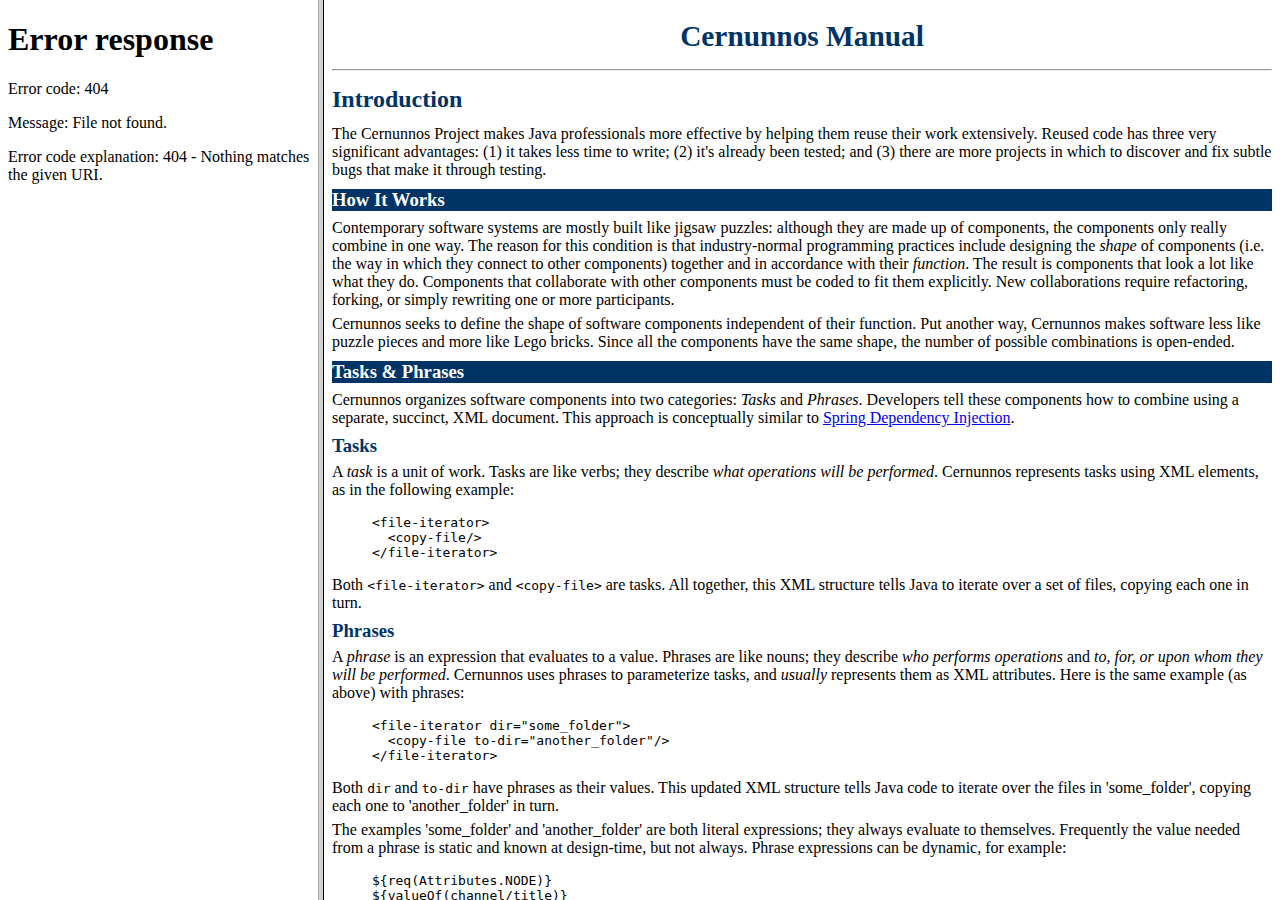
==== cernunnos-cmd-tool/src/main/resources/media/grammardoc/index.html @ c77efb2b "Refactoring Maven build to put the parent pom at the top level of the project and remove barriers fo" ====
<!--
   Copyright 2007 Andrew Wills

   Licensed under the Apache License, Version 2.0 (the "License");
   you may not use this file except in compliance with the License.
   You may obtain a copy of the License at

       http://www.apache.org/licenses/LICENSE-2.0

   Unless required by applicable law or agreed to in writing, software
   distributed under the License is distributed on an "AS IS" BASIS,
   WITHOUT WARRANTIES OR CONDITIONS OF ANY KIND, either express or implied.
   See the License for the specific language governing permissions and
   limitations under the License.
-->

<html>

<head>
<title>Cernunnos Manual</title>
<link rel="stylesheet" type="text/css" href="styles.css"/>
</head>

<frameset cols="25%,75%">
<frame src="table-of-contents.html" name="navFrame">
<frame src="introduction.html" name="mainFrame">
</frameset>
<noframes>
<H2>Cernunnos Task &amp; Phrase Reference</H2>

</noframes>

</html>
---- cernunnos-cmd-tool/src/main/resources/media/grammardoc/styles.css ----
/*
 * Copyright 2007 Andrew Wills
 *
 * Licensed under the Apache License, Version 2.0 (the "License");
 * you may not use this file except in compliance with the License.
 * You may obtain a copy of the License at
 *
 *     http://www.apache.org/licenses/LICENSE-2.0
 *
 * Unless required by applicable law or agreed to in writing, software
 * distributed under the License is distributed on an "AS IS" BASIS,
 * WITHOUT WARRANTIES OR CONDITIONS OF ANY KIND, either express or implied.
 * See the License for the specific language governing permissions and
 * limitations under the License.
 */

h1 {
  color:  #003366;
  font-size:  22pt;
  margin-top:  20px;
  margin-bottom:  16px;
}

h2 {
  color:  #003366;
  font-size:  18pt;
  margin-top:  15px;
  margin-bottom:  12px;
}

h3 {
  color:  #FFFFFF;
  background-color:  #003366;
  font-size:  14pt;
  margin-top:  10px;
  margin-bottom:  8px;
}

h4 {
  color:  #003366;
  font-size:  14pt;
  margin-top:  8px;
  margin-bottom:  6px;
}

p {
  margin-top:  6px;
  margin-bottom:  6px;
}

table {
  background-color:  #003366;
  margin-top:  6px;
  margin-bottom:  6px;
}

th {
  color:  #003366;
  background-color:  #CCCCFF;
}

td {
  background-color:  #FFFFFF;
}

pre {
  margin-top:  0px;
  margin-bottom:  0px;
}

xmp {
  margin-top:  0px;
  margin-bottom:  0px;
}
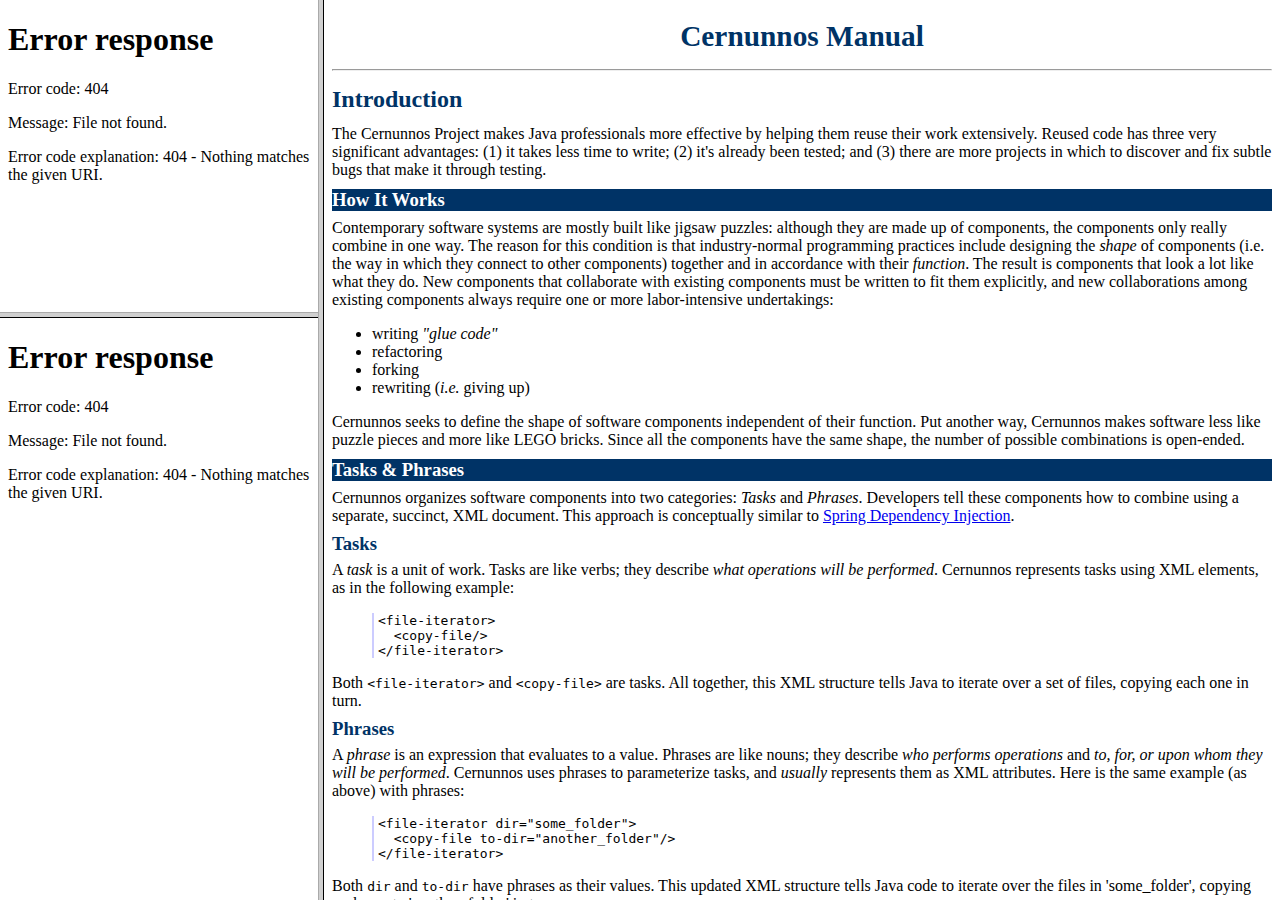
==== commit c931a10b: "Issue #75:  Show multiple grammars in the manual -- WARNING:  preliminary file moves, this rev won't" ====
--- a/cernunnos-cmd-tool/src/main/resources/media/grammardoc/index.html
+++ b/cernunnos-cmd-tool/src/main/resources/media/grammardoc/index.html
@@ -18,16 +18,19 @@
 
 <head>
 <title>Cernunnos Manual</title>
-<link rel="stylesheet" type="text/css" href="styles.css"/>
+<link rel="stylesheet" type="text/css" href="structural.css"/>
+<link rel="stylesheet" type="text/css" href="classes.css"/>
 </head>
 
 <frameset cols="25%,75%">
-<frame src="table-of-contents.html" name="navFrame">
-<frame src="introduction.html" name="mainFrame">
+    <frameset rows="35%,65%">
+        <frame src="contents.html" name="navFrameTop"/>
+        <frame src="reference-showdeprecated.html" name="navFrameBottom"/>
+    </frameset>
+    <frame src="introduction.html" name="mainFrame"/>
+    <noframes>
+        <H2>Cernunnos Task &amp; Phrase Reference</H2>
+    </noframes>
 </frameset>
-<noframes>
-<H2>Cernunnos Task &amp; Phrase Reference</H2>
-
-</noframes>
 
 </html>--- a/cernunnos-cmd-tool/src/main/resources/media/grammardoc/structural.css
+++ b/cernunnos-cmd-tool/src/main/resources/media/grammardoc/structural.css
@@ -0,0 +1,79 @@
+/*
+ * Copyright 2007 Andrew Wills
+ *
+ * Licensed under the Apache License, Version 2.0 (the "License");
+ * you may not use this file except in compliance with the License.
+ * You may obtain a copy of the License at
+ *
+ *     http://www.apache.org/licenses/LICENSE-2.0
+ *
+ * Unless required by applicable law or agreed to in writing, software
+ * distributed under the License is distributed on an "AS IS" BASIS,
+ * WITHOUT WARRANTIES OR CONDITIONS OF ANY KIND, either express or implied.
+ * See the License for the specific language governing permissions and
+ * limitations under the License.
+ */
+
+h1 {
+  color:  #036;
+  font-size:  22pt;
+  margin-top:  20px;
+  margin-bottom:  16px;
+}
+
+h2 {
+  color:  #036;
+  font-size:  18pt;
+  margin-top:  15px;
+  margin-bottom:  12px;
+}
+
+h3 {
+  color:  #FFFFFF;
+  background-color:  #036;
+  font-size:  14pt;
+  margin-top:  10px;
+  margin-bottom:  8px;
+}
+
+h4 {
+  color:  #036;
+  font-size:  14pt;
+  margin-top:  8px;
+  margin-bottom:  6px;
+}
+
+p {
+  margin-top:  6px;
+  margin-bottom:  6px;
+}
+
+blockquote {
+  border-left:  2px solid #CCF;
+  padding-left:  4px;
+}
+
+table {
+  background-color:  #036;
+  margin-top:  6px;
+  margin-bottom:  6px;
+}
+
+th {
+  color:  #003366;
+  background-color:  #CCF;
+}
+
+td {
+  background-color:  #FFF;
+}
+
+pre {
+  margin-top:  0px;
+  margin-bottom:  0px;
+}
+
+xmp {
+  margin-top:  0px;
+  margin-bottom:  0px;
+}--- a/cernunnos-cmd-tool/src/main/resources/media/grammardoc/classes.css
+++ b/cernunnos-cmd-tool/src/main/resources/media/grammardoc/classes.css
@@ -0,0 +1,28 @@
+/*
+ * Copyright 2007 Andrew Wills
+ *
+ * Licensed under the Apache License, Version 2.0 (the "License");
+ * you may not use this file except in compliance with the License.
+ * You may obtain a copy of the License at
+ *
+ *     http://www.apache.org/licenses/LICENSE-2.0
+ *
+ * Unless required by applicable law or agreed to in writing, software
+ * distributed under the License is distributed on an "AS IS" BASIS,
+ * WITHOUT WARRANTIES OR CONDITIONS OF ANY KIND, either express or implied.
+ * See the License for the specific language governing permissions and
+ * limitations under the License.
+ */
+
+div.warning {
+  border:  1px solid #036;
+  background-color:  #CCF;
+  margin:  6px;
+}
+
+div.warning span.title {
+  color:  #036;
+  font-size:  12pt;
+  margin-top:  6px;
+  margin-bottom:  6px;
+}
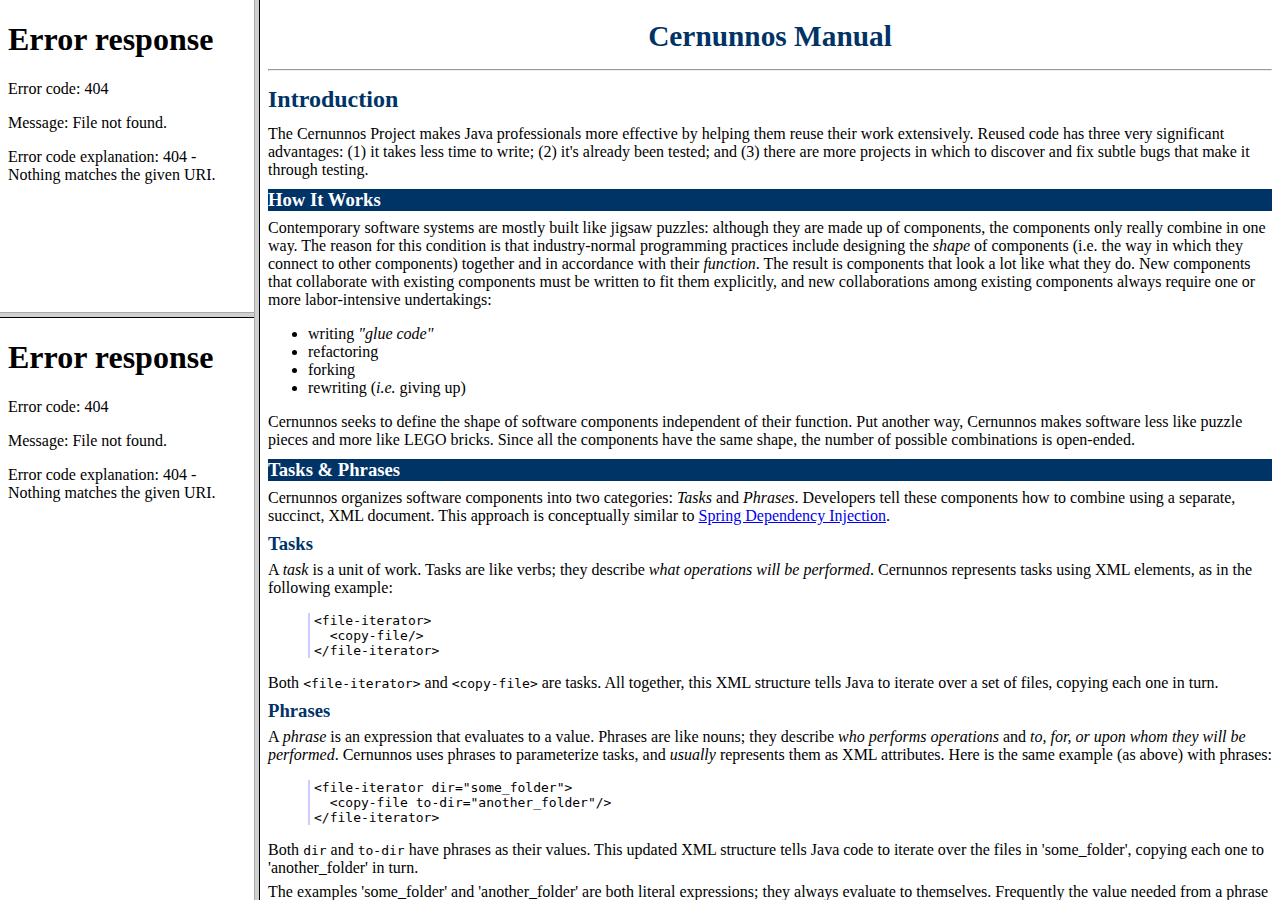
==== commit b147c4e0: "Issue #75:  document multiple grammar files --  this rev gets us back to a pretty manual, left frame" ====
--- a/cernunnos-cmd-tool/src/main/resources/media/grammardoc/index.html
+++ b/cernunnos-cmd-tool/src/main/resources/media/grammardoc/index.html
@@ -22,7 +22,7 @@
 <link rel="stylesheet" type="text/css" href="classes.css"/>
 </head>
 
-<frameset cols="25%,75%">
+<frameset cols="20%,80%">
     <frameset rows="35%,65%">
         <frame src="contents.html" name="navFrameTop"/>
         <frame src="reference-showdeprecated.html" name="navFrameBottom"/>
